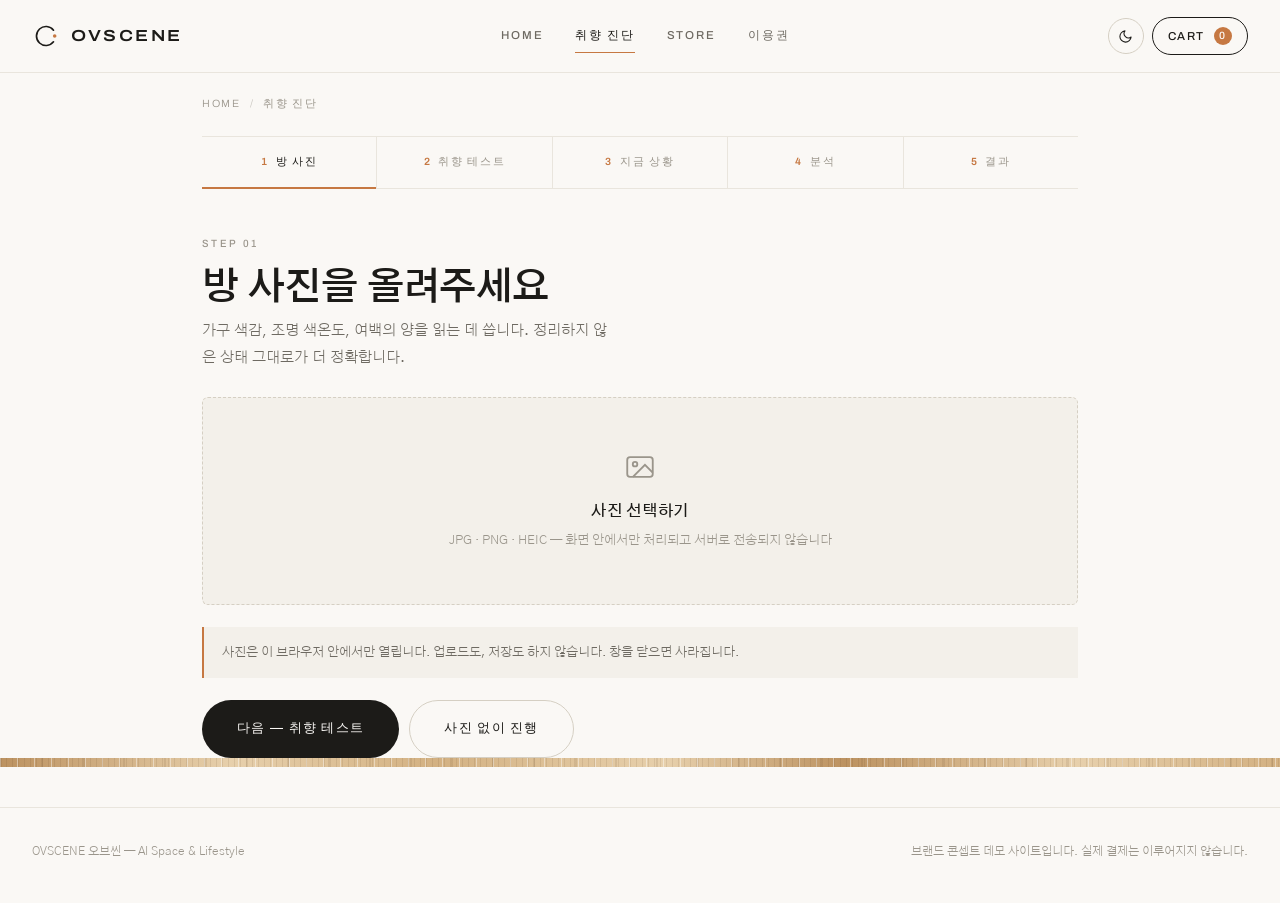
==== analyze.html @ c419cd1e "서비스 개념 전환 및 구매 흐름 페이지 분리 제품 큐레이션에서 AI 상황·취향 기반 공간 경험 서비스로 재정의.  - 상황 기반 모먼트 8종 도입 (일상 5 + 나를 위한 작은 사" ====
<!DOCTYPE html>
<html lang="ko">
<head>
<meta charset="utf-8">
<meta name="viewport" content="width=device-width, initial-scale=1">
<title>취향 진단 — 오브씬 OVSCENE</title>
<meta name="description" content="방 사진 한 장과 여섯 개의 질문으로 색상·소재·조명·향·스타일·가격대 취향 프로필을 만듭니다.">
<link rel="icon" href="assets/favicon.svg" type="image/svg+xml">
<link rel="preconnect" href="https://fonts.googleapis.com">
<link rel="preconnect" href="https://fonts.gstatic.com" crossorigin>
<link rel="stylesheet" href="https://fonts.googleapis.com/css2?family=Archivo:wdth,wght@75..125,300..800&family=Gothic+A1:wght@200;300;400;500;700;900&display=swap">
<link rel="stylesheet" href="assets/styles.css">
</head>
<body>
<a class="skip" href="#top">본문 바로가기</a>

<header class="nav">
  <div class="wrap nav-in">
    <a class="brand" href="index.html">
      <svg width="28" height="28" viewBox="0 0 100 100" aria-label="오브씬 홈">
        <path d="M76.8 70.9 A34 34 0 1 1 76.8 29.1" fill="none" stroke="currentColor" stroke-width="6" stroke-linecap="round"/>
        <circle cx="81" cy="50" r="6.4" fill="var(--amber)"/>
      </svg>
      <span class="brand-word">OVSCENE</span>
    </a>
    <nav class="menu" aria-label="주요 메뉴">
      <a href="index.html">Home</a>
      <a href="analyze.html" aria-current="page">취향 진단</a>
      <a href="shop.html">Store</a>
      <a href="plans.html">이용권</a>
    </nav>
    <div class="nav-r">
      <button class="iconb" id="themeBtn" aria-label="화면 테마 전환">
        <svg width="15" height="15" viewBox="0 0 24 24" fill="none" stroke="currentColor" stroke-width="1.7"><path d="M21 12.8A9 9 0 1 1 11.2 3a7 7 0 0 0 9.8 9.8Z" stroke-linejoin="round"/></svg>
      </button>
      <a class="cartb" href="cart.html">Cart <span class="cnt" id="cartCount">0</span></a>
    </div>
  </div>
</header>

<main id="top">
<div class="wrap-n">
  <nav class="crumb" aria-label="경로">
    <a href="index.html">Home</a><i>/</i><span>취향 진단</span>
  </nav>

  <div class="steps" id="stepBar">
    <div data-s="1"><b>1</b>방 사진</div>
    <div data-s="2"><b>2</b>취향 테스트</div>
    <div data-s="3"><b>3</b>지금 상황</div>
    <div data-s="4"><b>4</b>분석</div>
    <div data-s="5"><b>5</b>결과</div>
  </div>

  <!-- ===== STAGE 1 — 사진 ===== -->
  <section class="stage on" data-stage="1">
    <span class="lbl">Step 01</span>
    <h1 class="ttl" style="font-size:clamp(26px,3.4vw,38px);margin:10px 0 10px">방 사진을 올려주세요</h1>
    <p class="muted" style="max-width:52ch;margin-bottom:26px">가구 색감, 조명 색온도, 여백의 양을 읽는 데 씁니다. 정리하지 않은 상태 그대로가 더 정확합니다.</p>

    <label class="drop" id="drop" for="photo">
      <svg class="di" width="34" height="34" viewBox="0 0 24 24" fill="none" stroke="currentColor" stroke-width="1.3" aria-hidden="true">
        <rect x="3" y="5" width="18" height="14" rx="2"/><circle cx="8.5" cy="10" r="1.6"/><path d="m21 16-5.5-5.5L7 19"/>
      </svg>
      <h4 class="kh">사진 선택하기</h4>
      <p>JPG · PNG · HEIC — 화면 안에서만 처리되고 서버로 전송되지 않습니다</p>
    </label>
    <input type="file" id="photo" accept="image/*" hidden>
    <div id="previewWrap" style="display:none;margin-top:16px"></div>

    <div class="notice">사진은 이 브라우저 안에서만 열립니다. 업로드도, 저장도 하지 않습니다. 창을 닫으면 사라집니다.</div>

    <div style="display:flex;gap:10px;flex-wrap:wrap">
      <button class="btn btn-fill btn-lg" id="go2">다음 — 취향 테스트</button>
      <button class="btn btn-line btn-lg" id="skip1">사진 없이 진행</button>
    </div>
  </section>

  <!-- ===== STAGE 2 — 질문 ===== -->
  <section class="stage" data-stage="2">
    <span class="lbl">Step 02</span>
    <h1 class="ttl" style="font-size:clamp(26px,3.4vw,38px);margin:10px 0 22px">취향 테스트</h1>
    <div class="prog"><i id="qprog" style="width:0%"></i></div>
    <div id="qhost"></div>
    <div style="display:flex;gap:10px;margin-top:20px;flex-wrap:wrap">
      <button class="btn btn-line" id="qback">이전</button>
      <span style="flex:1"></span>
      <span class="tiny" id="qcount"></span>
    </div>
  </section>

  <!-- ===== STAGE 3 — 모먼트 ===== -->
  <section class="stage" data-stage="3">
    <span class="lbl">Step 03</span>
    <h1 class="ttl" style="font-size:clamp(26px,3.4vw,38px);margin:10px 0 10px">지금, 어떤 시간이 필요한가요?</h1>
    <p class="muted" style="max-width:52ch;margin-bottom:26px">이번 달 방을 어떤 시간에 맞출지 고릅니다. 나중에 언제든 바꿀 수 있습니다.</p>
    <div class="moments" id="momentPick" style="grid-template-columns:repeat(4,1fr)"></div>
    <p style="margin-top:26px"><button class="btn btn-amber btn-lg" id="go4" disabled>분석 시작</button></p>
  </section>

  <!-- ===== STAGE 4 — 분석중 ===== -->
  <section class="stage" data-stage="4">
    <div class="analyzing">
      <div class="ring"></div>
      <p class="kh" style="font-size:19px">공간을 읽는 중입니다</p>
      <p class="logline" id="logline" style="margin-top:12px">Reading room photo…</p>
    </div>
  </section>

  <!-- ===== STAGE 5 — 결과 ===== -->
  <section class="stage" data-stage="5">
    <div class="result-hd">
      <div>
        <span class="lbl">이번 달 나의 공간 테마</span>
        <h1 class="ttl" style="font-size:clamp(28px,4vw,46px);margin:12px 0 14px" id="themeTitle">—</h1>
        <p class="muted" id="themeDesc" style="max-width:44ch"></p>
        <div style="display:flex;gap:9px;flex-wrap:wrap;margin-top:20px">
          <span class="themechip" id="styleChip"></span>
          <span class="themechip" id="momentChip"></span>
        </div>
      </div>
      <div id="resultScene" style="border:1px solid var(--line);border-radius:6px;overflow:hidden;background:var(--art-bg)"></div>
    </div>

    <section class="sec-sm">
      <div class="sec-hd" style="margin-bottom:12px">
        <div><span class="lbl">Your profile</span><h2 class="kh" style="font-size:22px;margin-top:8px">취향 프로필 여섯 축</h2></div>
        <p>추천과 정렬에 그대로 쓰이는 값입니다. 제품을 담을 때마다 조금씩 조정됩니다.</p>
      </div>
      <div class="profile" id="profileOut"></div>
    </section>

    <section class="sec-sm" style="padding-top:20px">
      <div class="sec-hd" style="margin-bottom:24px">
        <div><span class="lbl">Recommended</span><h2 class="kh" style="font-size:22px;margin-top:8px">이 테마에 맞는 제품 5개</h2></div>
        <p>왜 이 제품인지 근거를 함께 적었습니다. 사는 건 선택입니다.</p>
      </div>
      <div class="grid" id="recGrid" style="grid-template-columns:repeat(5,1fr)"></div>
      <div style="display:flex;gap:10px;margin-top:34px;flex-wrap:wrap">
        <a class="btn btn-fill btn-lg" href="shop.html">스토어에서 더 보기</a>
        <button class="btn btn-line btn-lg" id="redo">다시 진단하기</button>
      </div>
      <div class="notice" style="margin-top:30px">이 프로필은 이 브라우저에 저장되어 스토어의 정렬과 ‘내 취향 매칭’ 표시에 사용됩니다. 다시 진단하면 덮어씁니다.</div>
    </section>
  </section>
</div>
</main>

<div class="wood wood-thin"></div>
<footer>
  <div class="wrap">
    <div class="fbot" style="border-top:0;padding-top:34px">
      <span>OVSCENE 오브씬 — AI Space &amp; Lifestyle</span>
      <span>브랜드 콘셉트 데모 사이트입니다. 실제 결제는 이루어지지 않습니다.</span>
    </div>
  </div>
</footer>

<div class="toast" id="toast"></div>

<script src="assets/data.js"></script>
<script src="assets/common.js"></script>
<script>
(function () {
  "use strict";
  var $ = OVS.$, $$ = OVS.$$;

  var state = { photo: false, answers: [], qi: 0, moment: null, axes: null };

  /* ---------- 단계 이동 ---------- */
  function goStage(n) {
    $$(".stage").forEach(function (s) { s.classList.toggle("on", +s.dataset.stage === n); });
    $$("#stepBar div").forEach(function (d) {
      if (+d.dataset.s === n) d.setAttribute("aria-current", "step");
      else d.removeAttribute("aria-current");
    });
    window.scrollTo({ top: 0, behavior: "smooth" });
  }
  goStage(1);

  /* ---------- STAGE 1 사진 ---------- */
  var photoInput = $("#photo"), drop = $("#drop");

  photoInput.addEventListener("change", function () {
    var f = photoInput.files && photoInput.files[0];
    if (!f) return;
    var r = new FileReader();
    r.onload = function (e) {
      $("#previewWrap").style.display = "block";
      $("#previewWrap").innerHTML =
        '<div class="preview"><img src="' + e.target.result + '" alt="업로드한 방 사진 미리보기">' +
        '<button class="rmimg" id="rmimg">사진 바꾸기</button></div>';
      drop.style.display = "none";
      state.photo = true;
      $("#rmimg").addEventListener("click", function () {
        $("#previewWrap").style.display = "none";
        $("#previewWrap").innerHTML = "";
        drop.style.display = "block";
        photoInput.value = "";
        state.photo = false;
      });
    };
    r.readAsDataURL(f);
  });

  ["dragenter", "dragover"].forEach(function (ev) {
    drop.addEventListener(ev, function (e) { e.preventDefault(); drop.classList.add("over"); });
  });
  ["dragleave", "drop"].forEach(function (ev) {
    drop.addEventListener(ev, function (e) { e.preventDefault(); drop.classList.remove("over"); });
  });
  drop.addEventListener("drop", function (e) {
    if (e.dataTransfer.files && e.dataTransfer.files[0]) {
      photoInput.files = e.dataTransfer.files;
      photoInput.dispatchEvent(new Event("change"));
    }
  });

  $("#go2").addEventListener("click", function () { goStage(2); renderQ(); });
  $("#skip1").addEventListener("click", function () { state.photo = false; goStage(2); renderQ(); });

  /* ---------- STAGE 2 질문 ---------- */
  function renderQ() {
    var q = OVS.QUESTIONS[state.qi];
    $("#qprog").style.width = (state.qi / OVS.QUESTIONS.length * 100) + "%";
    $("#qcount").textContent = (state.qi + 1) + " / " + OVS.QUESTIONS.length;
    $("#qback").disabled = state.qi === 0;
    $("#qhost").innerHTML =
      '<fieldset class="qcard anim"><legend>' + q.q + "</legend>" +
      '<p class="qh">' + q.hint + '</p><div class="opts">' +
      q.opts.map(function (o, i) {
        var sel = state.answers[state.qi] === i;
        return '<button class="opt" type="button" data-i="' + i + '" aria-pressed="' + sel + '">' +
          o.t + (o.s ? "<small>" + o.s + "</small>" : "") + "</button>";
      }).join("") + "</div></fieldset>";

    $$("#qhost .opt").forEach(function (b) {
      b.addEventListener("click", function () {
        state.answers[state.qi] = +b.dataset.i;
        $$("#qhost .opt").forEach(function (x) { x.setAttribute("aria-pressed", String(x === b)); });
        setTimeout(function () {
          if (state.qi < OVS.QUESTIONS.length - 1) { state.qi++; renderQ(); }
          else { $("#qprog").style.width = "100%"; goStage(3); }
        }, 260);
      });
    });
  }
  $("#qback").addEventListener("click", function () {
    if (state.qi > 0) { state.qi--; renderQ(); }
  });

  /* ---------- STAGE 3 모먼트 ---------- */
  var types = { rest: ["globe", "candle"], focus: ["lampshade", "clock"], refresh: ["frame", "vase"],
                drink: ["glass", "tray"], morning: ["mug", "plant"], exam: ["glass", "book"],
                rain: ["book", "candle"], month: ["frame", "bottle"] };

  $("#momentPick").innerHTML = OVS.MOMENTS.map(function (m) {
    var st = OVS.styleById(m.style);
    return '<button class="moment" type="button" data-m="' + m.id + '" aria-pressed="false">' +
      '<div class="mfig">' + OVS.scene(types[m.id], st, 300, 120, false) + "</div>" +
      '<div class="mb"><div class="men">' + m.en + '</div><h3 class="kh">' + m.ko + "</h3>" +
      '<p>' + m.line + "</p></div></button>";
  }).join("");

  $$("#momentPick .moment").forEach(function (b) {
    b.addEventListener("click", function () {
      state.moment = b.dataset.m;
      $$("#momentPick .moment").forEach(function (x) {
        x.setAttribute("aria-pressed", String(x === b));
        x.style.borderColor = x === b ? "var(--amber)" : "";
        x.style.background = x === b ? "var(--amber-soft)" : "";
      });
      $("#go4").disabled = false;
    });
  });

  /* ---------- STAGE 4 분석 ---------- */
  var LOGS = ["Reading room photo…", "Extracting color temperature…", "Mapping material preference…",
              "Scoring six axes…", "Matching style…", "Selecting products…"];

  $("#go4").addEventListener("click", function () {
    goStage(4);
    var i = 0;
    var t = setInterval(function () {
      i++;
      if (i < LOGS.length) $("#logline").textContent = LOGS[i];
      else { clearInterval(t); compute(); goStage(5); }
    }, 460);
  });

  /* ---------- 계산 ---------- */
  var IDEAL = {
    modern:   { color: 20, material: 25, light: 35, scent: 35, style: 20, budget: 55 },
    vintage:  { color: 45, material: 70, light: 80, scent: 80, style: 65, budget: 65 },
    kitsch:   { color: 90, material: 55, light: 45, scent: 45, style: 88, budget: 55 },
    eco:      { color: 30, material: 85, light: 65, scent: 45, style: 45, budget: 45 },
    metallic: { color: 25, material: 15, light: 40, scent: 40, style: 35, budget: 75 }
  };
  var THEME_TITLE = {
    rest: "낮게 내려앉는 저녁", focus: "책상 위 반경 60cm", refresh: "벽 한 면만 바꾸기",
    drink: "혼자 마시는 한 잔의 격식", morning: "천천히 시작하는 20분",
    exam: "아무 일정 없는 하루", rain: "창밖이 배경이 되는 밤", month: "1일의 방"
  };

  function compute() {
    var axes = { color: 50, material: 50, light: 50, scent: 50, style: 50, budget: 50 };
    state.answers.forEach(function (ai, qi) {
      var d = OVS.QUESTIONS[qi].opts[ai].d;
      for (var k in d) if (axes[k] !== undefined) axes[k] += d[k];
    });
    /* 사진을 올리면 판단 근거가 늘어 극단값이 완화됩니다 */
    for (var k in axes) {
      if (state.photo) axes[k] = 50 + (axes[k] - 50) * 0.92;
      axes[k] = Math.max(3, Math.min(97, Math.round(axes[k])));
    }

    var best = null, bestD = 1e9;
    Object.keys(IDEAL).forEach(function (sid) {
      var d = 0;
      OVS.AXES.forEach(function (a) { d += Math.abs(IDEAL[sid][a.id] - axes[a.id]); });
      if (d < bestD) { bestD = d; best = sid; }
    });

    state.axes = axes;
    OVS.saveProfile({ axes: axes, style: best, moment: state.moment, photo: state.photo, at: Date.now() });
    renderResult();
  }

  function renderResult() {
    var p = OVS.profile, st = OVS.styleById(p.style), m = OVS.momentById(p.moment);

    $("#themeTitle").textContent = THEME_TITLE[p.moment];
    $("#themeDesc").textContent = m.desc;
    $("#styleChip").innerHTML = '<span class="sw">' +
      st.c.map(function (c) { return '<i style="background:' + c + '"></i>'; }).join("") +
      "</span>매칭 스타일 · " + st.ko;
    $("#momentChip").textContent = "모먼트 · " + m.ko;
    $("#resultScene").innerHTML = OVS.scene(types[p.moment].concat(["vase"]), st, 420, 260, true);

    $("#profileOut").innerHTML = OVS.AXES.map(function (a) {
      var v = p.axes[a.id];
      return '<div class="axis"><span class="an">' + a.ko + "</span>" +
        '<div class="meter"><div class="poles"><span>' + a.left + "</span><span>" + a.right + "</span></div>" +
        '<div class="track"></div>' +
        '<div class="fillbar" style="left:' + Math.min(50, v) + "%;width:" + Math.abs(v - 50) + '%"></div>' +
        '<div class="dot" style="left:' + v + '%"></div></div>' +
        '<span class="aval">' + OVS.axisWord(a.id, v) + "</span></div>";
    }).join("");

    var recs = OVS.recommend(p, 5);
    $("#recGrid").innerHTML = recs.map(function (it) {
      return '<article class="pcard"><a href="product.html?id=' + it.id + '">' +
        '<div class="pfig">' + OVS.scene([it.type], st, 300, 225, true) +
        '<span class="pill match"><i></i>' + OVS.matchScore(it, p) + "% 매칭</span></div></a>" +
        '<div class="pb"><div class="cat">' + it.cat + "</div>" +
        '<a href="product.html?id=' + it.id + '"><h3 class="kh">' + it.name + "</h3></a>" +
        '<p class="dsc">' + it.why + "</p>" +
        '<div class="pfoot"><span class="price">' + OVS.won(it.price) + "</span>" +
        '<button class="addb" data-add="' + it.id + '">담기</button></div></div></article>';
    }).join("");

    OVS.$$("#recGrid [data-add]").forEach(function (b) {
      b.addEventListener("click", function () {
        var it = OVS.byId(b.dataset.add);
        OVS.addToCart(it, 1);
        b.textContent = "담김"; b.classList.add("ok");
        OVS.toast(it.name + " 담았습니다");
        setTimeout(function () { b.textContent = "담기"; b.classList.remove("ok"); }, 1200);
      });
    });
  }

  $("#redo").addEventListener("click", function () {
    state = { photo: false, answers: [], qi: 0, moment: null, axes: null };
    $("#previewWrap").style.display = "none";
    $("#previewWrap").innerHTML = "";
    drop.style.display = "block";
    photoInput.value = "";
    $("#go4").disabled = true;
    $$("#momentPick .moment").forEach(function (x) {
      x.setAttribute("aria-pressed", "false"); x.style.borderColor = ""; x.style.background = "";
    });
    goStage(1);
  });

  /* 이미 프로필이 있으면 바로 결과부터 */
  if (OVS.profile && OVS.profile.moment) {
    state.moment = OVS.profile.moment;
    state.axes = OVS.profile.axes;
    renderResult();
    goStage(5);
  }
})();
</script>
</body>
</html>
---- assets/styles.css ----
/* ==========================================================
   OVSCENE — 오브씬
   AI 공간·라이프스타일 개인화 서비스
   ========================================================== */

/* ---------- reset ---------- */
*{box-sizing:border-box}
html,body{margin:0;padding:0}
h1,h2,h3,h4,h5,p,figure,ul,ol,fieldset{margin:0}
fieldset{border:0;padding:0;min-width:0}
ul,ol{padding:0;list-style:none}
img,svg,video{display:block;max-width:100%}
button,input,select,textarea{font:inherit;color:inherit}
button{background:none;border:0;cursor:pointer;padding:0}
a{color:inherit;text-decoration:none}
table{border-collapse:collapse;width:100%}

/* ---------- tokens ---------- */
:root{
  --bg:#FAF8F5;
  --bg-2:#F3F0EA;
  --card:#FFFFFF;
  --ink:#1C1B18;
  --text:#1C1B18;
  --text-2:#6E6A62;
  --text-3:#9A958B;
  --line:#E9E5DD;
  --line-2:#D5CFC3;
  --amber:#C67842;
  --amber-soft:#F6E7D8;
  --moss:#6E7F5C;
  --good:#5F7048;

  --oak-1:#E7D0AC;
  --oak-2:#D3B182;
  --oak-3:#BC9260;
  --oak-line:rgba(80,52,24,.10);
  --oak-hi:rgba(255,255,255,.42);
  --oak-text:#3A2915;

  --shelf:#D3B182;
  --art-bg:#F5F2EC;
  --track:#E4DFD5;
  --shadow:0 1px 1px rgba(28,27,24,.03), 0 18px 40px -30px rgba(28,27,24,.45);
  --shadow-lg:0 2px 4px rgba(28,27,24,.04), 0 30px 60px -34px rgba(28,27,24,.5);
}
@media (prefers-color-scheme: dark){
  :root:not([data-theme="light"]){
    --bg:#1D1B1A; --bg-2:#262322; --card:#232120;
    --ink:#F2EFE9; --text:#F2EFE9; --text-2:#A8A29A; --text-3:#807B73;
    --line:#332F2C; --line-2:#453F3A; --amber:#E09355; --amber-soft:#3D2C1C;
    --moss:#94A57C; --good:#94A57C;
    --oak-1:#8B6B45; --oak-2:#7A5C3A; --oak-3:#654B2E;
    --oak-line:rgba(0,0,0,.22); --oak-hi:rgba(255,235,205,.10); --oak-text:#F3E3CC;
    --shelf:#7A5C3A; --art-bg:#2A2725; --track:#38332E;
    --shadow:0 1px 1px rgba(0,0,0,.3), 0 18px 40px -28px rgba(0,0,0,.9);
    --shadow-lg:0 2px 4px rgba(0,0,0,.4), 0 30px 60px -30px rgba(0,0,0,1);
  }
}
:root[data-theme="dark"]{
  --bg:#1D1B1A; --bg-2:#262322; --card:#232120;
  --ink:#F2EFE9; --text:#F2EFE9; --text-2:#A8A29A; --text-3:#807B73;
  --line:#332F2C; --line-2:#453F3A; --amber:#E09355; --amber-soft:#3D2C1C;
  --moss:#94A57C; --good:#94A57C;
  --oak-1:#8B6B45; --oak-2:#7A5C3A; --oak-3:#654B2E;
  --oak-line:rgba(0,0,0,.22); --oak-hi:rgba(255,235,205,.10); --oak-text:#F3E3CC;
  --shelf:#7A5C3A; --art-bg:#2A2725; --track:#38332E;
  --shadow:0 1px 1px rgba(0,0,0,.3), 0 18px 40px -28px rgba(0,0,0,.9);
  --shadow-lg:0 2px 4px rgba(0,0,0,.4), 0 30px 60px -30px rgba(0,0,0,1);
}

/* ---------- base ---------- */
body{
  background:var(--bg);color:var(--text);
  font-family:"Gothic A1","Apple SD Gothic Neo",system-ui,sans-serif;
  font-weight:300;font-size:15px;line-height:1.8;-webkit-font-smoothing:antialiased;
}
h1,h2,h3,h4,h5{font-weight:500;line-height:1.4}
:focus-visible{outline:2px solid var(--amber);outline-offset:3px}
.skip{position:absolute;left:-9999px;top:0;z-index:200;background:var(--ink);color:var(--bg);padding:10px 18px;font-size:13px}
.skip:focus{left:0}

.ttl{font-family:Archivo,"Gothic A1",sans-serif;font-variation-settings:"wdth" 112;font-weight:600;letter-spacing:-.015em;line-height:1.08}
.kh{font-family:"Gothic A1",sans-serif;font-weight:500;letter-spacing:-.02em;line-height:1.42}
.lbl{font-family:Archivo,sans-serif;font-variation-settings:"wdth" 92;font-size:10.5px;font-weight:500;letter-spacing:.22em;text-transform:uppercase;color:var(--text-3)}
.num{font-family:Archivo,sans-serif;font-variant-numeric:tabular-nums;font-weight:500}
.wrap{max-width:1280px;margin:0 auto;padding:0 32px}
.wrap-n{max-width:940px;margin:0 auto;padding:0 32px}
.muted{color:var(--text-2)}
.tiny{font-size:12px;color:var(--text-3)}

/* ---------- page transition ---------- */
@keyframes pageIn{from{opacity:0;transform:translateY(10px)}to{opacity:1;transform:none}}
main{animation:pageIn .38s cubic-bezier(.2,.7,.3,1) both}
@keyframes pop{from{opacity:0;transform:translateY(9px)}to{opacity:1;transform:none}}
.anim{animation:pop .34s cubic-bezier(.2,.7,.3,1) both}
@media (prefers-reduced-motion:reduce){main,.anim{animation:none}}

/* ---------- wood ---------- */
.wood{
  background-color:var(--oak-2);
  background-image:
    repeating-linear-gradient(90deg, var(--oak-line) 0 1px, transparent 1px 6px),
    repeating-linear-gradient(90deg, var(--oak-hi) 0 1px, transparent 1px 17px),
    repeating-linear-gradient(90deg, var(--oak-line) 0 2px, transparent 2px 41px),
    linear-gradient(90deg, var(--oak-3) 0%, var(--oak-1) 18%, var(--oak-2) 34%, var(--oak-1) 52%, var(--oak-3) 66%, var(--oak-1) 84%, var(--oak-2) 100%);
  color:var(--oak-text);
}
.wood-thin{height:9px}

/* ---------- ticker ---------- */
.ticker{background:var(--ink);color:var(--bg);overflow:hidden;height:34px;display:flex;align-items:center}
.ticker-track{display:flex;gap:64px;white-space:nowrap;animation:slide 36s linear infinite;padding-left:32px}
.ticker span{font-family:Archivo,sans-serif;font-size:10.5px;letter-spacing:.2em;text-transform:uppercase;font-weight:500}
@keyframes slide{from{transform:translateX(0)}to{transform:translateX(-50%)}}
@media (prefers-reduced-motion:reduce){.ticker-track{animation:none}}

/* ---------- nav ---------- */
.nav{position:sticky;top:0;z-index:60;background:color-mix(in srgb,var(--bg) 92%,transparent);backdrop-filter:blur(14px);border-bottom:1px solid var(--line)}
.nav-in{display:flex;align-items:center;height:72px;gap:40px}
.brand{display:flex;align-items:center;gap:11px}
.brand-word{font-family:Archivo,sans-serif;font-variation-settings:"wdth" 118;font-weight:600;letter-spacing:.16em;font-size:16px}
.menu{display:flex;gap:32px;margin:0 auto}
.menu a{font-family:Archivo,sans-serif;font-size:11.5px;letter-spacing:.16em;text-transform:uppercase;font-weight:500;color:var(--text-2);padding:6px 0;border-bottom:1.5px solid transparent;transition:.2s}
.menu a:hover{color:var(--text)}
.menu a[aria-current="page"]{color:var(--text);border-color:var(--amber)}
.nav-r{display:flex;align-items:center;gap:8px}
.iconb{width:36px;height:36px;display:grid;place-items:center;border-radius:50%;border:1px solid var(--line-2);transition:.2s}
.iconb:hover{border-color:var(--amber);color:var(--amber)}
.cartb{display:flex;align-items:center;gap:9px;border:1px solid var(--ink);border-radius:999px;padding:8px 15px;font-size:11.5px;letter-spacing:.14em;font-family:Archivo,sans-serif;font-weight:500;text-transform:uppercase;transition:.2s}
.cartb:hover{background:var(--ink);color:var(--bg)}
.cnt{font-family:Archivo,sans-serif;font-size:10.5px;background:var(--amber);color:#fff;min-width:18px;height:18px;border-radius:999px;display:grid;place-items:center;padding:0 5px}

/* ---------- buttons ---------- */
.btn{display:inline-flex;align-items:center;justify-content:center;gap:9px;border-radius:999px;padding:13px 26px;font-size:12.5px;letter-spacing:.1em;font-family:Archivo,sans-serif;font-weight:500;text-transform:uppercase;transition:.2s;border:1px solid transparent}
.btn-fill{background:var(--ink);color:var(--bg)}
.btn-fill:hover{background:var(--amber);color:#fff}
.btn-line{border-color:var(--line-2);color:var(--text)}
.btn-line:hover{border-color:var(--ink)}
.btn-amber{background:var(--amber);color:#fff}
.btn-amber:hover{filter:brightness(.93)}
.btn-lg{padding:16px 34px;font-size:13px}
.btn-block{width:100%}
.btn[disabled]{opacity:.4;cursor:not-allowed}

/* ---------- section heads ---------- */
.sec{padding:84px 0}
.sec-sm{padding:56px 0}
.sec-hd{display:flex;justify-content:space-between;align-items:flex-end;gap:32px;flex-wrap:wrap;margin-bottom:38px}
.sec-hd h2{font-size:clamp(26px,3.2vw,40px)}
.sec-hd .kh{font-size:clamp(19px,2.2vw,26px);margin-top:8px}
.sec-hd p{color:var(--text-2);font-size:14px;max-width:42ch}

/* ---------- breadcrumb / steps ---------- */
.crumb{display:flex;align-items:center;gap:9px;font-family:Archivo,sans-serif;font-size:10.5px;letter-spacing:.16em;text-transform:uppercase;color:var(--text-3);padding:22px 0}
.crumb a:hover{color:var(--amber)}
.crumb i{font-style:normal;opacity:.5}
.steps{display:flex;gap:0;border-top:1px solid var(--line);border-bottom:1px solid var(--line);margin-bottom:40px}
.steps div{flex:1;padding:16px 4px;text-align:center;font-family:Archivo,sans-serif;font-size:10.5px;letter-spacing:.16em;text-transform:uppercase;color:var(--text-3);border-right:1px solid var(--line);position:relative}
.steps div:last-child{border-right:0}
.steps div[aria-current="step"]{color:var(--text)}
.steps div[aria-current="step"]::after{content:"";position:absolute;left:0;right:0;bottom:-1px;height:2px;background:var(--amber)}
.steps b{font-weight:600;margin-right:7px;color:var(--amber)}

/* ---------- hero (home) ---------- */
.hero{padding:64px 0 0;overflow:hidden}
.hero-top{display:grid;grid-template-columns:1.05fr .95fr;gap:56px;align-items:end}
.hero h1{font-size:clamp(42px,6.6vw,86px)}
.hero h1 .out{-webkit-text-stroke:1.4px var(--text);color:transparent}
.hero-k{font-size:clamp(18px,2.1vw,25px);margin-top:22px;letter-spacing:-.03em;font-weight:400}
.hero-p{color:var(--text-2);margin-top:16px;max-width:41ch;font-size:14.5px}
.hero-cta{display:flex;gap:10px;margin-top:28px;flex-wrap:wrap}
.hero-shelf{margin-top:44px;position:relative}
.shelf-plank{border-radius:3px 3px 0 0;height:22px}
.hero-scene{position:relative;height:280px;display:flex;align-items:flex-end;justify-content:center}
.hero-scene svg{height:100%}
.hero-note{position:absolute;right:0;bottom:34px;max-width:220px;text-align:right;font-size:12px;color:var(--text-3)}
.stat-row{display:flex;border-top:1px solid var(--line)}
.stat{flex:1;padding:22px 24px 26px 0;border-right:1px solid var(--line)}
.stat:last-child{border-right:0}
.stat b{display:block;font-family:Archivo,sans-serif;font-size:26px;font-weight:600;letter-spacing:-.02em}
.stat span{font-size:12.5px;color:var(--text-3)}

/* ---------- moments ---------- */
.moments{display:grid;grid-template-columns:repeat(4,1fr);gap:16px}
.moment{
  border:1px solid var(--line);border-radius:5px;background:var(--card);padding:0;overflow:hidden;
  display:flex;flex-direction:column;text-align:left;transition:.22s;position:relative;
}
.moment:hover{transform:translateY(-3px);box-shadow:var(--shadow);border-color:var(--line-2)}
.moment .mfig{height:120px;background:var(--art-bg);border-bottom:1px solid var(--line)}
.moment .mfig svg{width:100%;height:100%}
.moment .mb{padding:16px 18px 20px}
.moment .men{font-family:Archivo,sans-serif;font-size:9.5px;letter-spacing:.2em;text-transform:uppercase;color:var(--text-3)}
.moment h3{font-size:16.5px;margin-top:5px;letter-spacing:-.02em}
.moment p{font-size:12.5px;color:var(--text-2);margin-top:7px;line-height:1.7}
.moment .tagline{margin-top:12px;font-size:11.5px;color:var(--amber);font-family:Archivo,sans-serif;letter-spacing:.1em;text-transform:uppercase}
.moment.special{border-color:var(--amber-soft)}
.moment .badge{position:absolute;top:10px;right:10px;background:var(--amber);color:#fff;font-family:Archivo,sans-serif;font-size:9px;letter-spacing:.14em;text-transform:uppercase;padding:3px 8px;border-radius:999px}

/* ---------- flow (MVP) ---------- */
.flow{display:grid;grid-template-columns:repeat(5,1fr);gap:0;border:1px solid var(--line);border-radius:5px;overflow:hidden;background:var(--card)}
.flow > div{padding:26px 22px;border-right:1px solid var(--line);position:relative}
.flow > div:last-child{border-right:0}
.flow .fn{font-family:Archivo,sans-serif;font-size:11px;letter-spacing:.16em;color:var(--amber);font-weight:600}
.flow h4{font-size:15px;margin:9px 0 6px;font-weight:500;letter-spacing:-.01em}
.flow p{font-size:12.5px;color:var(--text-2);line-height:1.7}
.flow .ficon{color:var(--text-3);margin-bottom:14px}

/* ---------- profile meters ---------- */
.profile{display:grid;gap:0;border-top:1px solid var(--line)}
.axis{display:grid;grid-template-columns:96px 1fr 120px;gap:20px;align-items:center;padding:17px 0;border-bottom:1px solid var(--line)}
.axis .an{font-size:13.5px;font-weight:400}
.axis .aval{font-family:Archivo,sans-serif;font-size:12.5px;color:var(--text-2);text-align:right;letter-spacing:-.01em}
.meter{position:relative;height:34px}
.meter .track{position:absolute;left:0;right:0;top:15px;height:4px;background:var(--track);border-radius:999px}
.meter .fillbar{position:absolute;top:15px;height:4px;background:var(--amber);border-radius:999px;transition:width .6s cubic-bezier(.2,.7,.3,1),left .6s cubic-bezier(.2,.7,.3,1)}
.meter .dot{position:absolute;top:9px;width:16px;height:16px;border-radius:50%;background:var(--amber);border:3px solid var(--card);margin-left:-8px;transition:left .6s cubic-bezier(.2,.7,.3,1)}
.meter .poles{position:absolute;left:0;right:0;top:-3px;display:flex;justify-content:space-between;font-size:11px;color:var(--text-3)}
@media (prefers-reduced-motion:reduce){.meter .fillbar,.meter .dot{transition:none}}

/* ---------- analyze flow ---------- */
.stage{display:none}
.stage.on{display:block;animation:pop .4s cubic-bezier(.2,.7,.3,1) both}
.drop{
  border:1.5px dashed var(--line-2);border-radius:6px;background:var(--bg-2);
  padding:52px 28px;text-align:center;transition:.2s;cursor:pointer;display:block;
}
.drop:hover,.drop.over{border-color:var(--amber);background:var(--amber-soft)}
.drop .di{color:var(--text-3);margin:0 auto 16px}
.drop h4{font-size:16px;letter-spacing:-.02em}
.drop p{font-size:12.5px;color:var(--text-3);margin-top:7px}
.preview{position:relative;border:1px solid var(--line);border-radius:6px;overflow:hidden;background:var(--art-bg)}
.preview img{width:100%;max-height:340px;object-fit:cover}
.preview .rmimg{position:absolute;top:10px;right:10px;background:var(--card);border:1px solid var(--line-2);border-radius:999px;padding:6px 13px;font-size:11.5px}
.qcard{border:1px solid var(--line);border-radius:6px;background:var(--card);padding:28px 30px;margin-bottom:16px}
.qcard legend{font-size:17px;letter-spacing:-.02em;font-weight:500;padding:0;margin-bottom:4px}
.qcard .qh{font-size:12.5px;color:var(--text-3);margin-bottom:18px}
.opts{display:grid;grid-template-columns:repeat(4,1fr);gap:10px}
.opt{
  border:1px solid var(--line-2);border-radius:5px;padding:15px 14px;text-align:left;transition:.16s;
  background:var(--bg);font-size:13.5px;line-height:1.55;
}
.opt:hover{border-color:var(--amber)}
.opt[aria-pressed="true"]{border-color:var(--amber);background:var(--amber-soft);color:var(--text)}
.opt small{display:block;font-size:11.5px;color:var(--text-3);margin-top:3px}
.opt[aria-pressed="true"] small{color:var(--text-2)}
.prog{height:3px;background:var(--track);border-radius:999px;overflow:hidden;margin-bottom:26px}
.prog i{display:block;height:100%;background:var(--amber);transition:width .35s ease}
.analyzing{text-align:center;padding:90px 20px}
.analyzing .ring{width:54px;height:54px;margin:0 auto 26px;border:2px solid var(--track);border-top-color:var(--amber);border-radius:50%;animation:spin .9s linear infinite}
@keyframes spin{to{transform:rotate(360deg)}}
@media (prefers-reduced-motion:reduce){.analyzing .ring{animation:none}}
.analyzing .logline{font-family:Archivo,sans-serif;font-size:12px;letter-spacing:.14em;text-transform:uppercase;color:var(--text-3)}

.result-hd{display:grid;grid-template-columns:1.1fr .9fr;gap:44px;align-items:center;padding:34px 0 44px;border-bottom:1px solid var(--line)}
.themechip{display:inline-flex;align-items:center;gap:10px;border:1px solid var(--line-2);border-radius:999px;padding:7px 16px;font-size:13px}
.themechip .sw{display:flex;border-radius:3px;overflow:hidden}
.themechip .sw i{width:12px;height:16px;display:block}

/* ---------- product grid ---------- */
.filters{display:flex;justify-content:space-between;align-items:center;gap:20px;flex-wrap:wrap;padding-bottom:16px;border-bottom:1px solid var(--ink);margin-bottom:28px}
.tabs{display:flex;gap:20px;flex-wrap:wrap}
.tab{font-family:Archivo,sans-serif;font-size:11.5px;letter-spacing:.14em;text-transform:uppercase;font-weight:500;color:var(--text-3);padding-bottom:2px;border-bottom:1.5px solid transparent;transition:.18s}
.tab:hover{color:var(--text)}
.tab[aria-pressed="true"]{color:var(--text);border-color:var(--amber)}
select.sortsel{background:var(--card);border:1px solid var(--line-2);border-radius:4px;padding:7px 11px;font-size:12.5px}

.grid{display:grid;grid-template-columns:repeat(4,1fr);gap:40px 22px}
.pcard{display:flex;flex-direction:column}
.pfig{position:relative;border-radius:4px;overflow:hidden;background:var(--art-bg);aspect-ratio:4/3;border:1px solid var(--line);transition:.22s}
.pcard a:hover .pfig{border-color:var(--line-2);transform:translateY(-2px)}
.pfig svg{width:100%;height:100%}
.pill{
  position:absolute;top:10px;left:10px;display:inline-flex;align-items:center;gap:6px;
  background:var(--card);border:1px solid var(--line-2);border-radius:999px;padding:4px 10px;
  font-family:Archivo,sans-serif;font-size:9.5px;letter-spacing:.14em;text-transform:uppercase;color:var(--text-2);
}
.pill i{width:5px;height:5px;border-radius:50%;background:var(--amber);display:block}
.pill.match{border-color:var(--amber);color:var(--amber)}
.pb{padding-top:14px;display:flex;flex-direction:column;flex:1}
.pb .cat{font-family:Archivo,sans-serif;font-size:9.5px;letter-spacing:.18em;text-transform:uppercase;color:var(--text-3)}
.pb h3{font-size:15.5px;margin-top:5px;letter-spacing:-.02em;font-weight:400}
.pb .dsc{font-size:12.5px;color:var(--text-2);margin-top:7px;line-height:1.7;flex:1}
.pfoot{display:flex;align-items:center;justify-content:space-between;gap:10px;margin-top:14px;padding-top:12px;border-top:1px solid var(--line)}
.price{font-family:Archivo,sans-serif;font-size:15px;font-weight:600;font-variant-numeric:tabular-nums;letter-spacing:-.01em}
.addb{border:1px solid var(--line-2);border-radius:999px;padding:7px 15px;font-family:Archivo,sans-serif;font-size:10.5px;letter-spacing:.12em;text-transform:uppercase;font-weight:500;transition:.18s;white-space:nowrap}
.addb:hover{background:var(--ink);color:var(--bg);border-color:var(--ink)}
.addb.ok{background:var(--good);border-color:var(--good);color:#fff}

/* ---------- product detail ---------- */
.pd{display:grid;grid-template-columns:1.15fr .85fr;gap:56px;align-items:start;padding-bottom:70px}
.pd-fig{border:1px solid var(--line);border-radius:6px;overflow:hidden;background:var(--art-bg);position:sticky;top:96px}
.pd-fig svg{width:100%;aspect-ratio:1/1}
.pd-thumbs{display:grid;grid-template-columns:repeat(4,1fr);gap:8px;margin-top:10px}
.pd-thumbs button{border:1px solid var(--line);border-radius:4px;overflow:hidden;background:var(--art-bg);transition:.18s}
.pd-thumbs button[aria-pressed="true"]{border-color:var(--amber)}
.pd h1{font-size:clamp(24px,3vw,33px);letter-spacing:-.03em;margin-top:8px}
.pd .lead{color:var(--text-2);font-size:14.5px;margin-top:14px}
.pd .bigprice{font-family:Archivo,sans-serif;font-size:30px;font-weight:600;letter-spacing:-.03em;margin:22px 0 4px;font-variant-numeric:tabular-nums}
.spec{border-top:1px solid var(--line);margin-top:26px}
.spec div{display:grid;grid-template-columns:110px 1fr;gap:16px;padding:12px 0;border-bottom:1px solid var(--line);font-size:13.5px}
.spec dt{color:var(--text-3);font-size:12.5px}
.optrow{display:flex;align-items:center;gap:14px;margin-top:24px;flex-wrap:wrap}
.qtybox{display:inline-flex;align-items:center;border:1px solid var(--line-2);border-radius:999px}
.qtybox button{width:38px;height:40px;color:var(--text-2)}
.qtybox span{font-family:Archivo,sans-serif;font-size:14px;min-width:28px;text-align:center;font-variant-numeric:tabular-nums}
.buyrow{display:grid;grid-template-columns:1fr 1fr;gap:10px;margin-top:18px}
.whymatch{border:1px solid var(--amber-soft);background:var(--amber-soft);border-radius:6px;padding:18px 20px;margin-top:24px}
.whymatch h4{font-size:13.5px;color:var(--amber);font-family:Archivo,sans-serif;letter-spacing:.14em;text-transform:uppercase;font-size:10.5px}
.whymatch p{font-size:13.5px;margin-top:8px;color:var(--text)}

/* ---------- cart page ---------- */
.cartwrap{display:grid;grid-template-columns:1fr 360px;gap:44px;align-items:start;padding-bottom:80px}
.crow{display:grid;grid-template-columns:110px 1fr auto;gap:20px;padding:22px 0;border-bottom:1px solid var(--line);align-items:start}
.crow .cfig{border:1px solid var(--line);border-radius:4px;overflow:hidden;background:var(--art-bg);aspect-ratio:4/3}
.crow h3{font-size:15.5px;font-weight:400;letter-spacing:-.02em}
.crow .cmeta{font-size:12.5px;color:var(--text-3);margin-top:3px}
.crow .cprice{font-family:Archivo,sans-serif;font-size:15px;font-weight:600;text-align:right;font-variant-numeric:tabular-nums}
.crow .rm{font-size:11.5px;color:var(--text-3);text-decoration:underline;margin-top:10px;display:block;margin-left:auto}
.summary{border:1px solid var(--line);border-radius:6px;background:var(--card);padding:26px;position:sticky;top:96px}
.summary h3{font-family:Archivo,sans-serif;font-size:11.5px;letter-spacing:.2em;text-transform:uppercase;font-weight:600;padding-bottom:16px;border-bottom:1px solid var(--line)}
.sline{display:flex;justify-content:space-between;padding:11px 0;font-size:14px;color:var(--text-2)}
.sline b{font-family:Archivo,sans-serif;font-weight:500;color:var(--text);font-variant-numeric:tabular-nums}
.stotal{display:flex;justify-content:space-between;align-items:baseline;padding:16px 0 20px;margin-top:6px;border-top:1px solid var(--line)}
.stotal .tv{font-family:Archivo,sans-serif;font-size:24px;font-weight:600;letter-spacing:-.02em;font-variant-numeric:tabular-nums}
.empty{text-align:center;color:var(--text-3);padding:90px 20px;font-size:14px;line-height:2;border:1px dashed var(--line-2);border-radius:6px}

/* ---------- checkout ---------- */
.fieldrow{display:grid;grid-template-columns:1fr 1fr;gap:14px;margin-bottom:14px}
.field{display:flex;flex-direction:column;gap:7px;margin-bottom:14px}
.field label{font-size:12.5px;color:var(--text-2)}
.field input,.field textarea,.field select{
  background:var(--card);border:1px solid var(--line-2);border-radius:4px;padding:12px 13px;font-size:14px;width:100%;
}
.field input:focus,.field textarea:focus{border-color:var(--amber);outline:none}
.paylist{display:flex;flex-direction:column;gap:9px}
.pay{display:flex;align-items:center;gap:12px;border:1px solid var(--line-2);border-radius:5px;padding:14px 16px;cursor:pointer;transition:.16s;font-size:14px}
.pay:hover{border-color:var(--amber)}
.pay input{accent-color:var(--amber)}
.pay:has(input:checked){border-color:var(--amber);background:var(--amber-soft)}
.notice{border-left:2px solid var(--amber);background:var(--bg-2);padding:14px 18px;font-size:13px;color:var(--text-2);margin:22px 0}
.done{text-align:center;padding:80px 20px 100px}
.done .mark{width:64px;height:64px;border-radius:50%;background:var(--good);color:#fff;display:grid;place-items:center;margin:0 auto 26px}
.done h1{font-size:clamp(26px,3.4vw,38px);letter-spacing:-.03em}

/* ---------- plans ---------- */
.plans{display:grid;grid-template-columns:repeat(3,1fr);gap:18px}
.plan{border:1px solid var(--line);border-radius:6px;background:var(--card);padding:30px 28px;display:flex;flex-direction:column}
.plan.best{border-color:var(--amber);box-shadow:var(--shadow);position:relative}
.plan.best::after{content:"핵심";position:absolute;top:-11px;left:28px;background:var(--amber);color:#fff;font-family:Archivo,sans-serif;font-size:10px;letter-spacing:.14em;padding:3px 11px;border-radius:999px}
.plan .en{font-family:Archivo,sans-serif;font-size:10px;letter-spacing:.2em;text-transform:uppercase;color:var(--text-3)}
.plan h3{font-size:21px;margin-top:6px;letter-spacing:-.02em}
.plan .amt{font-family:Archivo,sans-serif;font-size:30px;font-weight:600;letter-spacing:-.03em;margin:16px 0 2px;font-variant-numeric:tabular-nums}
.plan .amt s{text-decoration:none;font-size:12px;color:var(--text-3);font-weight:400;letter-spacing:0}
.plan .role{font-size:12.5px;color:var(--text-3);border-bottom:1px solid var(--line);padding-bottom:16px;margin-bottom:16px}
.plan ul{flex:1;font-size:13.5px;color:var(--text-2)}
.plan li{padding:6px 0;display:flex;gap:10px}
.plan li::before{content:"";width:5px;height:5px;border-radius:50%;background:var(--amber);margin-top:11px;flex-shrink:0}
.plan .btn{margin-top:22px}

.rev{display:grid;grid-template-columns:repeat(3,1fr);gap:0;border:1px solid var(--line);border-radius:6px;overflow:hidden;background:var(--card)}
.rev > div{padding:26px 24px;border-right:1px solid var(--line)}
.rev > div:last-child{border-right:0}
.rev .rn{font-family:Archivo,sans-serif;font-size:11px;letter-spacing:.16em;color:var(--amber);font-weight:600}
.rev h4{font-size:15.5px;margin:8px 0 8px;font-weight:500}
.rev p{font-size:13px;color:var(--text-2)}
.rev .share{margin-top:14px;padding-top:12px;border-top:1px solid var(--line);font-family:Archivo,sans-serif;font-size:11px;letter-spacing:.1em;text-transform:uppercase;color:var(--text-3)}

/* ---------- faq ---------- */
.faq{border-top:1px solid var(--ink)}
details{border-bottom:1px solid var(--line)}
summary{list-style:none;cursor:pointer;padding:22px 44px 22px 0;position:relative;font-size:15.5px;font-weight:400;letter-spacing:-.01em}
summary::-webkit-details-marker{display:none}
summary::after{content:"";position:absolute;right:8px;top:31px;width:11px;height:11px;border-right:1.4px solid var(--amber);border-bottom:1.4px solid var(--amber);transform:rotate(45deg);transition:.22s}
details[open] summary::after{transform:rotate(-135deg);top:34px}
details .ans{padding:0 70px 24px 0;color:var(--text-2);font-size:13.5px;margin-top:-6px;line-height:1.85}

/* ---------- footer ---------- */
footer{border-top:1px solid var(--line);margin-top:40px}
.fgrid{display:grid;grid-template-columns:1.5fr 1fr 1fr 1.4fr;gap:40px;padding:56px 0 40px}
.fgrid h5{font-family:Archivo,sans-serif;font-size:10px;letter-spacing:.2em;text-transform:uppercase;color:var(--text-3);margin-bottom:15px;font-weight:500}
.fgrid ul{font-size:13.5px;color:var(--text-2)}
.fgrid li{padding:3px 0}
.fgrid a:hover{color:var(--amber)}
.nlf{display:flex;gap:8px;margin-top:12px}
.nlf input{flex:1;background:transparent;border:0;border-bottom:1px solid var(--line-2);padding:9px 2px;font-size:13.5px;color:var(--text)}
.nlf input::placeholder{color:var(--text-3)}
.nlf button{border-bottom:1px solid var(--ink);font-family:Archivo,sans-serif;font-size:10.5px;letter-spacing:.14em;text-transform:uppercase;padding:0 2px 9px}
.fbot{display:flex;justify-content:space-between;gap:20px;flex-wrap:wrap;padding:18px 0 40px;border-top:1px solid var(--line);font-size:11.5px;color:var(--text-3)}

/* ---------- toast ---------- */
.toast{position:fixed;left:50%;bottom:30px;transform:translate(-50%,18px);background:var(--ink);color:var(--bg);padding:12px 22px;border-radius:999px;font-size:13px;z-index:80;opacity:0;pointer-events:none;transition:.25s}
.toast.on{opacity:1;transform:translate(-50%,0)}

/* ---------- responsive ---------- */
@media (max-width:1100px){
  .grid{grid-template-columns:repeat(3,1fr)}
  .moments{grid-template-columns:repeat(3,1fr)}
  .flow{grid-template-columns:repeat(2,1fr)}
  .flow > div{border-bottom:1px solid var(--line)}
  .rev{grid-template-columns:1fr}
  .rev > div{border-right:0;border-bottom:1px solid var(--line)}
  .cartwrap{grid-template-columns:1fr}
  .summary{position:static}
  .fgrid{grid-template-columns:1fr 1fr}
  .opts{grid-template-columns:repeat(2,1fr)}
}
@media (max-width:860px){
  .hero-top{grid-template-columns:1fr;gap:30px}
  .menu{display:none}
  .plans{grid-template-columns:1fr}
  .pd{grid-template-columns:1fr;gap:30px}
  .pd-fig{position:static}
  .result-hd{grid-template-columns:1fr;gap:26px}
  .axis{grid-template-columns:84px 1fr;gap:14px}
  .axis .aval{grid-column:1/-1;text-align:left;padding-left:84px;margin-top:-8px}
}
@media (max-width:640px){
  .wrap,.wrap-n{padding:0 20px}
  .grid{grid-template-columns:repeat(2,1fr);gap:30px 14px}
  .moments{grid-template-columns:1fr 1fr}
  .flow{grid-template-columns:1fr}
  .sec{padding:56px 0}
  .stat-row{flex-wrap:wrap}
  .stat{flex:1 1 45%;border-right:0}
  .hero-note{position:static;text-align:left;max-width:none;margin-top:14px}
  .fieldrow{grid-template-columns:1fr}
  .buyrow{grid-template-columns:1fr}
  .steps div{font-size:9.5px;letter-spacing:.1em;padding:13px 3px}
}
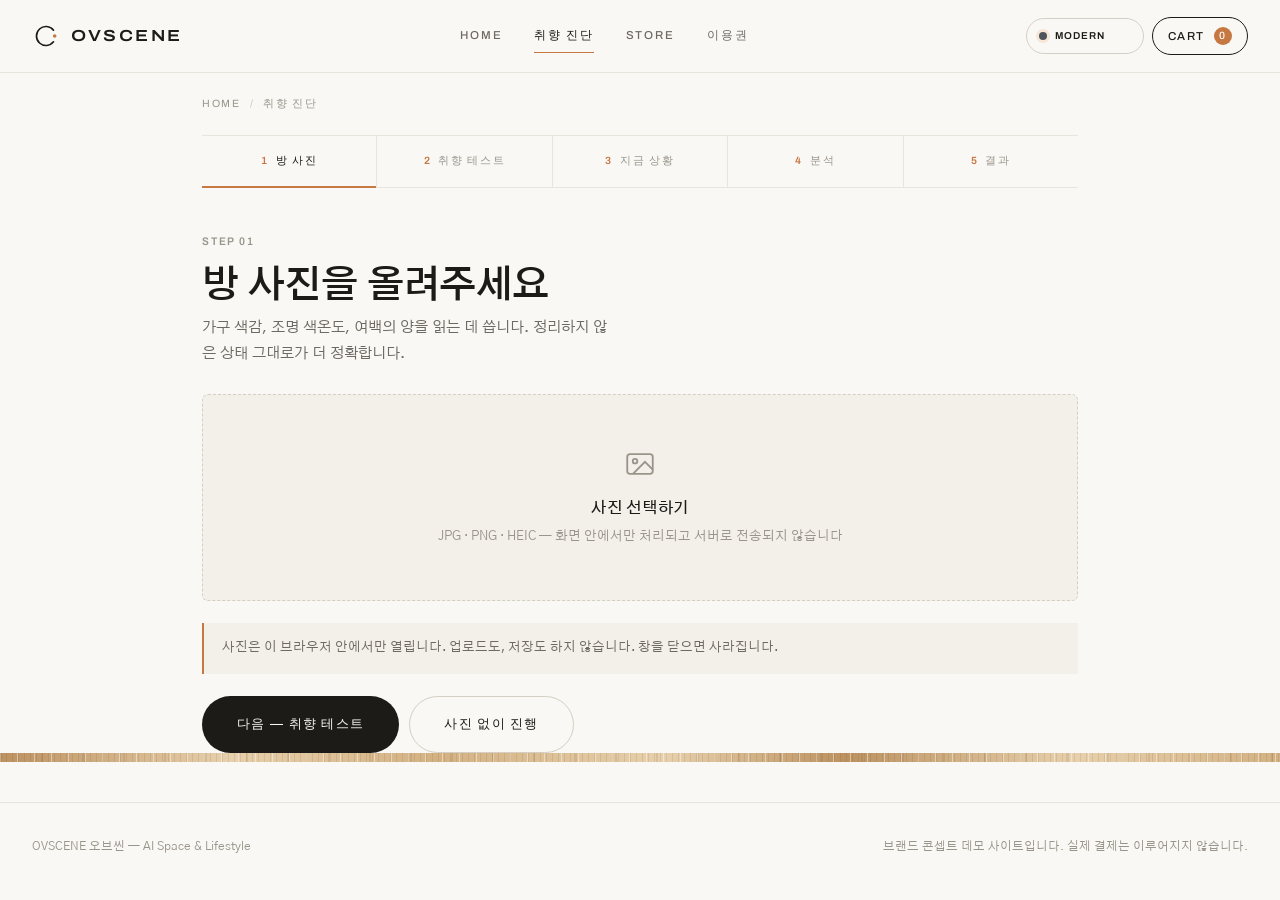
==== commit e6fcfbf2: "Add AI sealed theme pack result" ====
--- a/analyze.html
+++ b/analyze.html
@@ -125,22 +125,23 @@
     <section class="sec-sm">
       <div class="sec-hd" style="margin-bottom:12px">
         <div><span class="lbl">Your profile</span><h2 class="kh" style="font-size:22px;margin-top:8px">취향 프로필 여섯 축</h2></div>
-        <p>추천과 정렬에 그대로 쓰이는 값입니다. 제품을 담을 때마다 조금씩 조정됩니다.</p>
+        <p>테마 팩 구성과 스토어 정렬에 그대로 쓰이는 값입니다. 선택할수록 더 정교해집니다.</p>
       </div>
       <div class="profile" id="profileOut"></div>
     </section>
 
     <section class="sec-sm" style="padding-top:20px">
       <div class="sec-hd" style="margin-bottom:24px">
-        <div><span class="lbl">Recommended</span><h2 class="kh" style="font-size:22px;margin-top:8px">이 테마에 맞는 제품 5개</h2></div>
-        <p>왜 이 제품인지 근거를 함께 적었습니다. 사는 건 선택입니다.</p>
+        <div><span class="lbl">Your sealed theme pack</span><h2 class="kh" style="font-size:22px;margin-top:8px">AI가 이번 달의 팩을 구성했어요</h2></div>
+        <p>구성품은 열어보기 전까지 비공개입니다. 이미 구매하거나 받은 제품은 다음 팩에서 자동으로 제외합니다.</p>
       </div>
-      <div class="grid" id="recGrid" style="grid-template-columns:repeat(5,1fr)"></div>
-      <div style="display:flex;gap:10px;margin-top:34px;flex-wrap:wrap">
-        <a class="btn btn-fill btn-lg" href="shop.html">스토어에서 더 보기</a>
+      <div class="theme-pack" id="packOut"></div>
+      <div style="display:flex;gap:10px;margin-top:24px;flex-wrap:wrap">
+        <button class="btn btn-amber btn-lg" id="addPack">이 테마 팩 배송받기</button>
+        <a class="btn btn-line btn-lg" href="shop.html">필요한 것만 따로 고르기</a>
         <button class="btn btn-line btn-lg" id="redo">다시 진단하기</button>
       </div>
-      <div class="notice" style="margin-top:30px">이 프로필은 이 브라우저에 저장되어 스토어의 정렬과 ‘내 취향 매칭’ 표시에 사용됩니다. 다시 진단하면 덮어씁니다.</div>
+      <div class="notice" style="margin-top:24px">팩은 테마·취향·구매 이력으로만 구성합니다. 구성품은 배송 전까지 공개하지 않으며, 단품은 스토어에서 언제든 따로 구매할 수 있습니다.</div>
     </section>
   </section>
 </div>
@@ -256,7 +257,8 @@
 
   $("#momentPick").innerHTML = OVS.MOMENTS.map(function (m) {
     var st = OVS.styleById(m.style);
-    return '<button class="moment" type="button" data-m="' + m.id + '" aria-pressed="false">' +
+    return '<button class="moment" type="button" data-m="' + m.id +
+      '" aria-pressed="false" aria-label="' + m.ko + " — " + m.line + '">' +
       '<div class="mfig">' + OVS.scene(types[m.id], st, 300, 120, false) + "</div>" +
       '<div class="mb"><div class="men">' + m.en + '</div><h3 class="kh">' + m.ko + "</h3>" +
       '<p>' + m.line + "</p></div></button>";
@@ -347,27 +349,27 @@
         '<span class="aval">' + OVS.axisWord(a.id, v) + "</span></div>";
     }).join("");
 
-    var recs = OVS.recommend(p, 5);
-    $("#recGrid").innerHTML = recs.map(function (it) {
-      return '<article class="pcard"><a href="product.html?id=' + it.id + '">' +
-        '<div class="pfig">' + OVS.scene([it.type], st, 300, 225, true) +
-        '<span class="pill match"><i></i>' + OVS.matchScore(it, p) + "% 매칭</span></div></a>" +
-        '<div class="pb"><div class="cat">' + it.cat + "</div>" +
-        '<a href="product.html?id=' + it.id + '"><h3 class="kh">' + it.name + "</h3></a>" +
-        '<p class="dsc">' + it.why + "</p>" +
-        '<div class="pfoot"><span class="price">' + OVS.won(it.price) + "</span>" +
-        '<button class="addb" data-add="' + it.id + '">담기</button></div></div></article>';
-    }).join("");
-
-    OVS.$$("#recGrid [data-add]").forEach(function (b) {
-      b.addEventListener("click", function () {
-        var it = OVS.byId(b.dataset.add);
-        OVS.addToCart(it, 1);
-        b.textContent = "담김"; b.classList.add("ok");
-        OVS.toast(it.name + " 담았습니다");
-        setTimeout(function () { b.textContent = "담기"; b.classList.remove("ok"); }, 1200);
-      });
-    });
+    var pack = OVS.buildThemePack(p, THEME_TITLE[p.moment]);
+    if (!pack) {
+      $("#packOut").innerHTML = '<div class="pack-empty"><b>새로운 팩을 만들 수 있는 중입니다.</b><p>이전 구매 이력 때문에 지금은 새로운 구성품을 더 확보하고 있어요. 필요한 물건은 스토어에서 단품으로 구매할 수 있습니다.</p></div>';
+      $("#addPack").disabled = true;
+      return;
+    }
+
+    $("#packOut").innerHTML =
+      '<div class="pack-seal"><div class="pack-mark">OVSCENE<br><span>SEALED FOR YOUR SCENE</span></div>' +
+      '<div class="pack-copy"><span>AI-CURATED / ' + st.en.toUpperCase() + '</span><h3>' + pack.count + '개의 오브제를<br>당신의 장면에 맞춰 담았어요.</h3>' +
+      '<p>무엇이 들어 있는지는 배송 전까지 알 수 없습니다. 이미 구매한 제품 <b>' + pack.excludedCount + '개</b>는 자동으로 제외했어요.</p>' +
+      '<strong>' + OVS.won(pack.price) + '</strong></div><div class="pack-stamp">OPEN<br>AT HOME</div></div>';
+    $("#addPack").textContent = "이 테마 팩 배송받기 · " + OVS.won(pack.price);
+    $("#addPack").disabled = false;
+    $("#addPack").onclick = function () {
+      OVS.addToCart(pack, 1);
+      OVS.toast("테마 팩을 담았어요. 구성은 배송 전까지 비공개예요.");
+      this.textContent = "장바구니에 담겼어요";
+      this.classList.remove("btn-amber");
+      this.classList.add("btn-fill");
+    };
   }
 
   $("#redo").addEventListener("click", function () {
--- a/assets/styles.css
+++ b/assets/styles.css
@@ -1,3 +1,5 @@
+@import url("theme-backgrounds.css");
+
 /* ==========================================================
    OVSCENE — 오브씬
    AI 공간·라이프스타일 개인화 서비스
@@ -43,6 +45,34 @@
   --track:#E4DFD5;
   --shadow:0 1px 1px rgba(28,27,24,.03), 0 18px 40px -30px rgba(28,27,24,.45);
   --shadow-lg:0 2px 4px rgba(28,27,24,.04), 0 30px 60px -34px rgba(28,27,24,.5);
+  --hero-image:var(--theme-modern-image);
+  --hero-tint:rgba(13,15,15,.63);
+  --theme-accent:#5C6770;
+}
+:root[data-style="modern"]{
+  --bg:#FAF8F5;--bg-2:#F3F0EA;--art-bg:#F0EFEB;
+  --amber:#C67842;--amber-soft:#F6E7D8;--theme-accent:#4E565C;
+  --hero-image:var(--theme-modern-image);--hero-tint:rgba(12,14,15,.60);
+}
+:root[data-style="vintage"]{
+  --bg:#FBF6EF;--bg-2:#F1E8DB;--card:#FFFDFC;--line:#E6D9C9;--line-2:#D7C2AA;
+  --amber:#A86432;--amber-soft:#F3E0CE;--moss:#786851;--theme-accent:#8B5B37;
+  --art-bg:#F5EDE2;--track:#E5D5C0;--hero-image:var(--theme-vintage-image);--hero-tint:rgba(42,25,12,.57);
+}
+:root[data-style="kitsch"]{
+  --bg:#FFF9F5;--bg-2:#FFF0E8;--card:#FFFFFF;--line:#F0DCD2;--line-2:#E8BFAF;
+  --amber:#D94C34;--amber-soft:#FFE0D6;--moss:#41664F;--theme-accent:#D94C34;
+  --art-bg:#FFF0E8;--track:#F1D8CF;--hero-image:var(--theme-kitsch-image);--hero-tint:rgba(24,20,35,.62);
+}
+:root[data-style="eco"]{
+  --bg:#FAF8F1;--bg-2:#F0EEE3;--card:#FFFDF8;--line:#E0DECF;--line-2:#C8C6B2;
+  --amber:#A7763E;--amber-soft:#F1E4D0;--moss:#667353;--good:#667353;--theme-accent:#707C5C;
+  --art-bg:#F1F0E7;--track:#DDDCCB;--hero-image:var(--theme-eco-image);--hero-tint:rgba(25,31,22,.60);
+}
+:root[data-style="metallic"]{
+  --bg:#F5F6F7;--bg-2:#ECEEF0;--card:#FFFFFF;--line:#DCE0E3;--line-2:#BDC5CB;
+  --amber:#B6813E;--amber-soft:#F5E8D6;--moss:#58626B;--theme-accent:#59636E;
+  --art-bg:#EDF0F2;--track:#D8DEE1;--hero-image:var(--theme-metallic-image);--hero-tint:rgba(8,14,21,.50);
 }
 @media (prefers-color-scheme: dark){
   :root:not([data-theme="light"]){
@@ -73,7 +103,7 @@
 body{
   background:var(--bg);color:var(--text);
   font-family:"Gothic A1","Apple SD Gothic Neo",system-ui,sans-serif;
-  font-weight:300;font-size:15px;line-height:1.8;-webkit-font-smoothing:antialiased;
+  font-weight:400;font-size:15px;line-height:1.75;-webkit-font-smoothing:antialiased;
 }
 h1,h2,h3,h4,h5{font-weight:500;line-height:1.4}
 :focus-visible{outline:2px solid var(--amber);outline-offset:3px}
@@ -82,12 +112,12 @@
 
 .ttl{font-family:Archivo,"Gothic A1",sans-serif;font-variation-settings:"wdth" 112;font-weight:600;letter-spacing:-.015em;line-height:1.08}
 .kh{font-family:"Gothic A1",sans-serif;font-weight:500;letter-spacing:-.02em;line-height:1.42}
-.lbl{font-family:Archivo,sans-serif;font-variation-settings:"wdth" 92;font-size:10.5px;font-weight:500;letter-spacing:.22em;text-transform:uppercase;color:var(--text-3)}
+.lbl{font-family:Archivo,sans-serif;font-variation-settings:"wdth" 92;font-size:11px;font-weight:600;letter-spacing:.16em;text-transform:uppercase;color:var(--text-3)}
 .num{font-family:Archivo,sans-serif;font-variant-numeric:tabular-nums;font-weight:500}
 .wrap{max-width:1280px;margin:0 auto;padding:0 32px}
 .wrap-n{max-width:940px;margin:0 auto;padding:0 32px}
 .muted{color:var(--text-2)}
-.tiny{font-size:12px;color:var(--text-3)}
+.tiny{font-size:13px;color:var(--text-3)}
 
 /* ---------- page transition ---------- */
 @keyframes pageIn{from{opacity:0;transform:translateY(10px)}to{opacity:1;transform:none}}
@@ -124,9 +154,20 @@
 .menu a{font-family:Archivo,sans-serif;font-size:11.5px;letter-spacing:.16em;text-transform:uppercase;font-weight:500;color:var(--text-2);padding:6px 0;border-bottom:1.5px solid transparent;transition:.2s}
 .menu a:hover{color:var(--text)}
 .menu a[aria-current="page"]{color:var(--text);border-color:var(--amber)}
-.nav-r{display:flex;align-items:center;gap:8px}
+.nav-r{display:flex;align-items:center;gap:8px;position:relative}
 .iconb{width:36px;height:36px;display:grid;place-items:center;border-radius:50%;border:1px solid var(--line-2);transition:.2s}
 .iconb:hover{border-color:var(--amber);color:var(--amber)}
+.style-toggle{width:auto;min-width:118px;padding:0 12px;border-radius:999px;display:flex;gap:8px;justify-content:flex-start;font-family:Archivo,sans-serif;font-size:10px;letter-spacing:.1em;text-transform:uppercase;font-weight:600}
+.style-toggle::before{content:"";width:8px;height:8px;border-radius:50%;background:var(--theme-accent);box-shadow:0 0 0 3px var(--amber-soft);flex:0 0 auto}
+.style-toggle .style-current{overflow:hidden;text-overflow:ellipsis;white-space:nowrap}
+.style-popover{position:absolute;right:0;top:calc(100% + 11px);z-index:80;width:250px;padding:8px;background:var(--card);border:1px solid var(--line-2);border-radius:8px;box-shadow:var(--shadow-lg);opacity:0;visibility:hidden;transform:translateY(-6px);transition:.18s}
+.style-popover.open{opacity:1;visibility:visible;transform:none}
+.style-option{display:flex;align-items:center;gap:11px;width:100%;padding:10px;border-radius:5px;text-align:left;color:var(--text);transition:.18s}
+.style-option:hover,.style-option[aria-pressed="true"]{background:var(--bg-2)}
+.style-option[aria-pressed="true"]{box-shadow:inset 2px 0 0 var(--amber)}
+.style-option i{width:24px;height:24px;border-radius:50%;display:block;flex:0 0 auto;background:var(--swatch);border:1px solid rgba(0,0,0,.08)}
+.style-option b{font-size:13px;font-weight:500;letter-spacing:-.01em}
+.style-option span{display:block;color:var(--text-3);font-size:11.5px;margin-top:1px}
 .cartb{display:flex;align-items:center;gap:9px;border:1px solid var(--ink);border-radius:999px;padding:8px 15px;font-size:11.5px;letter-spacing:.14em;font-family:Archivo,sans-serif;font-weight:500;text-transform:uppercase;transition:.2s}
 .cartb:hover{background:var(--ink);color:var(--bg)}
 .cnt{font-family:Archivo,sans-serif;font-size:10.5px;background:var(--amber);color:#fff;min-width:18px;height:18px;border-radius:999px;display:grid;place-items:center;padding:0 5px}
@@ -139,6 +180,8 @@
 .btn-line:hover{border-color:var(--ink)}
 .btn-amber{background:var(--amber);color:#fff}
 .btn-amber:hover{filter:brightness(.93)}
+.btn-ghost{border-color:rgba(255,255,255,.56);color:#fff;background:rgba(255,255,255,.04)}
+.btn-ghost:hover{background:#fff;color:#24221E;border-color:#fff}
 .btn-lg{padding:16px 34px;font-size:13px}
 .btn-block{width:100%}
 .btn[disabled]{opacity:.4;cursor:not-allowed}
@@ -181,17 +224,62 @@
 .stat b{display:block;font-family:Archivo,sans-serif;font-size:26px;font-weight:600;letter-spacing:-.02em}
 .stat span{font-size:12.5px;color:var(--text-3)}
 
+/* ---------- immersive home ---------- */
+.hero-immersive{
+  min-height:min(680px,calc(100svh - 73px));padding:0;position:relative;isolation:isolate;
+  background-image:linear-gradient(90deg,var(--hero-tint) 0%,color-mix(in srgb,var(--hero-tint) 78%,transparent) 42%,rgba(0,0,0,.08) 100%),var(--hero-image);
+  background-size:cover;background-position:center;transition:background-image .35s ease;
+}
+.hero-immersive::after{content:"";position:absolute;inset:0;z-index:-1;background:linear-gradient(0deg,rgba(0,0,0,.14),transparent 34%);pointer-events:none}
+.hero-stage{min-height:min(680px,calc(100svh - 73px));display:flex;flex-direction:column;justify-content:space-between;align-items:flex-start;padding-top:clamp(64px,10vh,124px);padding-bottom:34px;color:#fff}
+.hero-copy{max-width:650px}
+.hero-eyebrow,.section-kicker{font-family:Archivo,sans-serif;font-size:11px;font-weight:600;letter-spacing:.16em;text-transform:uppercase}
+.hero-eyebrow{color:rgba(255,255,255,.72);margin-bottom:18px}
+.hero-immersive h1{font-size:clamp(40px,5.6vw,76px);line-height:1.08;letter-spacing:-.045em;text-wrap:balance}
+.hero-immersive .hero-k{margin-top:22px;font-size:clamp(18px,2vw,24px);font-weight:400}
+.hero-immersive .hero-k b{color:#fff;font-weight:700}
+.hero-immersive .hero-p{color:rgba(255,255,255,.85);font-size:15px;max-width:46ch;margin-top:14px;line-height:1.8}
+.hero-immersive .hero-cta{margin-top:28px}
+.hero-style-panel{align-self:flex-end;max-width:310px;padding:16px 18px 17px;border:1px solid rgba(255,255,255,.32);border-radius:7px;background:rgba(16,16,14,.26);backdrop-filter:blur(12px);color:#fff}
+.hero-style-panel > span{display:block;font-family:Archivo,sans-serif;font-size:10px;letter-spacing:.16em;color:rgba(255,255,255,.67)}
+.hero-style-panel strong{display:block;margin-top:4px;font-family:Archivo,sans-serif;font-size:22px;letter-spacing:.07em;font-weight:600}
+.hero-style-panel p{margin-top:5px;color:rgba(255,255,255,.8);font-size:12.5px;line-height:1.65}
+.theme-link{display:flex;align-items:center;gap:8px;margin-top:14px;padding-top:11px;border-top:1px solid rgba(255,255,255,.25);font-size:12.5px;color:#fff}
+.theme-link b{font-family:Archivo,sans-serif;font-size:15px;font-weight:400}
+
+.scene-section{padding:76px 0 58px;overflow:hidden}
+.scene-head{display:flex;align-items:flex-end;justify-content:space-between;gap:32px;margin-bottom:30px}
+.section-kicker{color:var(--amber);margin-bottom:10px}
+.scene-head h2{font-size:clamp(28px,3.6vw,48px);letter-spacing:-.04em}
+.scene-head > p{max-width:38ch;color:var(--text-2);font-size:15px;line-height:1.75}
+.moments-rail{display:flex;gap:15px;overflow-x:auto;overflow-y:hidden;padding:1px 1px 15px;scroll-snap-type:x proximity;scrollbar-color:var(--line-2) transparent;scrollbar-width:thin}
+.moments-rail .moment{flex:0 0 min(270px,74vw);scroll-snap-align:start}
+.moments-rail .mfig{height:142px;transition:filter .22s ease,transform .22s ease}
+.moments-rail .mb{padding:17px 18px 18px}
+.moments-rail .men{font-size:10.5px;letter-spacing:.16em}
+.moments-rail h3{font-size:18px}
+.moments-rail .moment p{font-size:13.5px;min-height:43px}
+.moment-go{display:flex;justify-content:space-between;align-items:center;margin-top:15px;padding-top:12px;border-top:1px solid var(--line);font-family:Archivo,sans-serif;color:var(--amber);font-size:10.5px;font-weight:600;letter-spacing:.08em}
+.moment-go b{font-size:14px;font-weight:400}
+.rail-note{display:flex;gap:10px;align-items:center;justify-content:center;color:var(--text-3);font-size:12.5px}
+.rail-note span{font-family:Archivo,sans-serif;color:var(--amber);font-size:16px}
+.footer-compact{min-height:104px;display:flex;align-items:center;justify-content:space-between;gap:28px;padding-top:26px;padding-bottom:27px}
+.footer-compact > p{color:var(--text-2);font-size:13px}
+.footer-links{display:flex;gap:18px;font-size:12.5px;color:var(--text-2)}
+.footer-links a:hover{color:var(--amber)}
+
 /* ---------- moments ---------- */
 .moments{display:grid;grid-template-columns:repeat(4,1fr);gap:16px}
 .moment{
   border:1px solid var(--line);border-radius:5px;background:var(--card);padding:0;overflow:hidden;
   display:flex;flex-direction:column;text-align:left;transition:.22s;position:relative;
 }
-.moment:hover{transform:translateY(-3px);box-shadow:var(--shadow);border-color:var(--line-2)}
-.moment .mfig{height:120px;background:var(--art-bg);border-bottom:1px solid var(--line)}
+.moment:hover{transform:translateY(-5px) scale(1.012);box-shadow:var(--shadow-lg);border-color:var(--line-2)}
+.moment .mfig{height:120px;background:var(--art-bg);border-bottom:1px solid var(--line);transition:filter .22s ease,transform .22s ease}
+.moment:hover .mfig{filter:brightness(1.07) saturate(1.04);transform:scale(1.025)}
 .moment .mfig svg{width:100%;height:100%}
 .moment .mb{padding:16px 18px 20px}
-.moment .men{font-family:Archivo,sans-serif;font-size:9.5px;letter-spacing:.2em;text-transform:uppercase;color:var(--text-3)}
+.moment .men{font-family:Archivo,sans-serif;font-size:10.5px;letter-spacing:.16em;text-transform:uppercase;color:var(--text-3)}
 .moment h3{font-size:16.5px;margin-top:5px;letter-spacing:-.02em}
 .moment p{font-size:12.5px;color:var(--text-2);margin-top:7px;line-height:1.7}
 .moment .tagline{margin-top:12px;font-size:11.5px;color:var(--amber);font-family:Archivo,sans-serif;letter-spacing:.1em;text-transform:uppercase}
@@ -258,6 +346,23 @@
 .themechip .sw{display:flex;border-radius:3px;overflow:hidden}
 .themechip .sw i{width:12px;height:16px;display:block}
 
+/* ---------- sealed AI theme pack ---------- */
+.theme-pack{border:1px solid var(--line);border-radius:7px;overflow:hidden;background:var(--card)}
+.pack-seal{min-height:270px;display:grid;grid-template-columns:.85fr 1.15fr auto;gap:30px;align-items:center;padding:30px clamp(24px,4vw,54px);position:relative;overflow:hidden;color:#F7F4ED;background:linear-gradient(122deg,#191A18 0%,#30322D 54%,#20211F 100%)}
+.pack-seal::after{content:"";position:absolute;width:420px;height:420px;right:-130px;top:-270px;border-radius:50%;border:1px solid rgba(255,255,255,.12);box-shadow:0 0 0 38px rgba(255,255,255,.03),0 0 0 76px rgba(255,255,255,.02);pointer-events:none}
+.pack-mark{width:145px;aspect-ratio:1;display:grid;place-content:center;text-align:center;border:1px solid rgba(255,255,255,.44);border-radius:5px;font-family:Archivo,sans-serif;font-size:18px;line-height:1.1;letter-spacing:.15em;transform:rotate(-5deg)}
+.pack-mark span{display:block;margin-top:9px;color:var(--amber);font-size:7px;letter-spacing:.17em}
+.pack-copy{position:relative;z-index:1}
+.pack-copy > span{font-family:Archivo,sans-serif;font-size:10px;letter-spacing:.16em;color:rgba(255,255,255,.56)}
+.pack-copy h3{margin-top:10px;font-size:clamp(20px,2.5vw,29px);line-height:1.25;letter-spacing:-.03em}
+.pack-copy p{max-width:42ch;margin-top:11px;color:rgba(255,255,255,.7);font-size:13.5px;line-height:1.75}
+.pack-copy p b{color:#fff;font-weight:600}
+.pack-copy strong{display:block;margin-top:15px;font-family:Archivo,sans-serif;font-size:20px;letter-spacing:-.02em}
+.pack-stamp{position:relative;z-index:1;align-self:start;color:var(--amber);font-family:Archivo,sans-serif;font-size:9px;line-height:1.3;letter-spacing:.13em;text-align:center;border:1px solid var(--amber);border-radius:50%;width:72px;height:72px;display:grid;place-content:center;transform:rotate(10deg)}
+.pack-empty{padding:34px 30px;color:var(--text-2)}
+.pack-empty b{display:block;color:var(--text);font-size:17px}
+.pack-empty p{margin-top:7px;font-size:13.5px}
+
 /* ---------- product grid ---------- */
 .filters{display:flex;justify-content:space-between;align-items:center;gap:20px;flex-wrap:wrap;padding-bottom:16px;border-bottom:1px solid var(--ink);margin-bottom:28px}
 .tabs{display:flex;gap:20px;flex-wrap:wrap}
@@ -268,9 +373,11 @@
 
 .grid{display:grid;grid-template-columns:repeat(4,1fr);gap:40px 22px}
 .pcard{display:flex;flex-direction:column}
-.pfig{position:relative;border-radius:4px;overflow:hidden;background:var(--art-bg);aspect-ratio:4/3;border:1px solid var(--line);transition:.22s}
-.pcard a:hover .pfig{border-color:var(--line-2);transform:translateY(-2px)}
-.pfig svg{width:100%;height:100%}
+.pcard > a{display:block;border-radius:5px}
+.pfig{position:relative;border-radius:4px;overflow:hidden;background:var(--art-bg);aspect-ratio:4/3;border:1px solid var(--line);transition:transform .22s ease,filter .22s ease,box-shadow .22s ease,border-color .22s ease}
+.pcard a:hover .pfig,.pcard a:focus-visible .pfig{border-color:var(--line-2);transform:translateY(-5px) scale(1.025);filter:brightness(1.08) saturate(1.06);box-shadow:var(--shadow-lg)}
+.pfig svg{width:100%;height:100%;transition:transform .26s ease}
+.pcard a:hover .pfig svg,.pcard a:focus-visible .pfig svg{transform:scale(1.055)}
 .pill{
   position:absolute;top:10px;left:10px;display:inline-flex;align-items:center;gap:6px;
   background:var(--card);border:1px solid var(--line-2);border-radius:999px;padding:4px 10px;
@@ -415,6 +522,11 @@
   .result-hd{grid-template-columns:1fr;gap:26px}
   .axis{grid-template-columns:84px 1fr;gap:14px}
   .axis .aval{grid-column:1/-1;text-align:left;padding-left:84px;margin-top:-8px}
+  .hero-immersive,.hero-stage{min-height:640px}
+  .hero-stage{padding-top:72px}
+  .scene-head{align-items:flex-start;flex-direction:column}
+  .pack-seal{grid-template-columns:150px 1fr;gap:24px}
+  .pack-stamp{display:none}
 }
 @media (max-width:640px){
   .wrap,.wrap-n{padding:0 20px}
@@ -428,4 +540,25 @@
   .fieldrow{grid-template-columns:1fr}
   .buyrow{grid-template-columns:1fr}
   .steps div{font-size:9.5px;letter-spacing:.1em;padding:13px 3px}
-}
+  .nav-in{height:64px;gap:12px}
+  .brand-word{font-size:14px}
+  .style-toggle{min-width:38px;width:38px;padding:0;justify-content:center}
+  .style-toggle .style-current{display:none}
+  .style-popover{width:min(250px,calc(100vw - 40px));right:0}
+  .cartb{padding:7px 10px;font-size:10px;gap:6px}
+  .hero-immersive,.hero-stage{min-height:calc(100svh - 64px)}
+  .hero-stage{padding-top:58px;padding-bottom:20px}
+  .hero-immersive h1{font-size:clamp(37px,11vw,52px)}
+  .hero-immersive .hero-p{font-size:14px}
+  .hero-immersive .hero-cta{gap:8px}
+  .hero-immersive .btn{padding:13px 17px;font-size:11.5px}
+  .hero-style-panel{max-width:100%;align-self:stretch;padding:14px 15px}
+  .scene-section{padding:54px 0 44px}
+  .scene-head{gap:17px;margin-bottom:24px}
+  .scene-head > p{font-size:14px}
+  .moments-rail{margin-right:-20px;padding-right:20px}
+  .moments-rail .moment{flex-basis:76vw}
+  .footer-compact{display:grid;justify-items:start;gap:13px;padding-top:25px;padding-bottom:25px}
+  .pack-seal{grid-template-columns:1fr;gap:18px;padding:25px 22px}
+  .pack-mark{width:112px;font-size:15px}
+}
